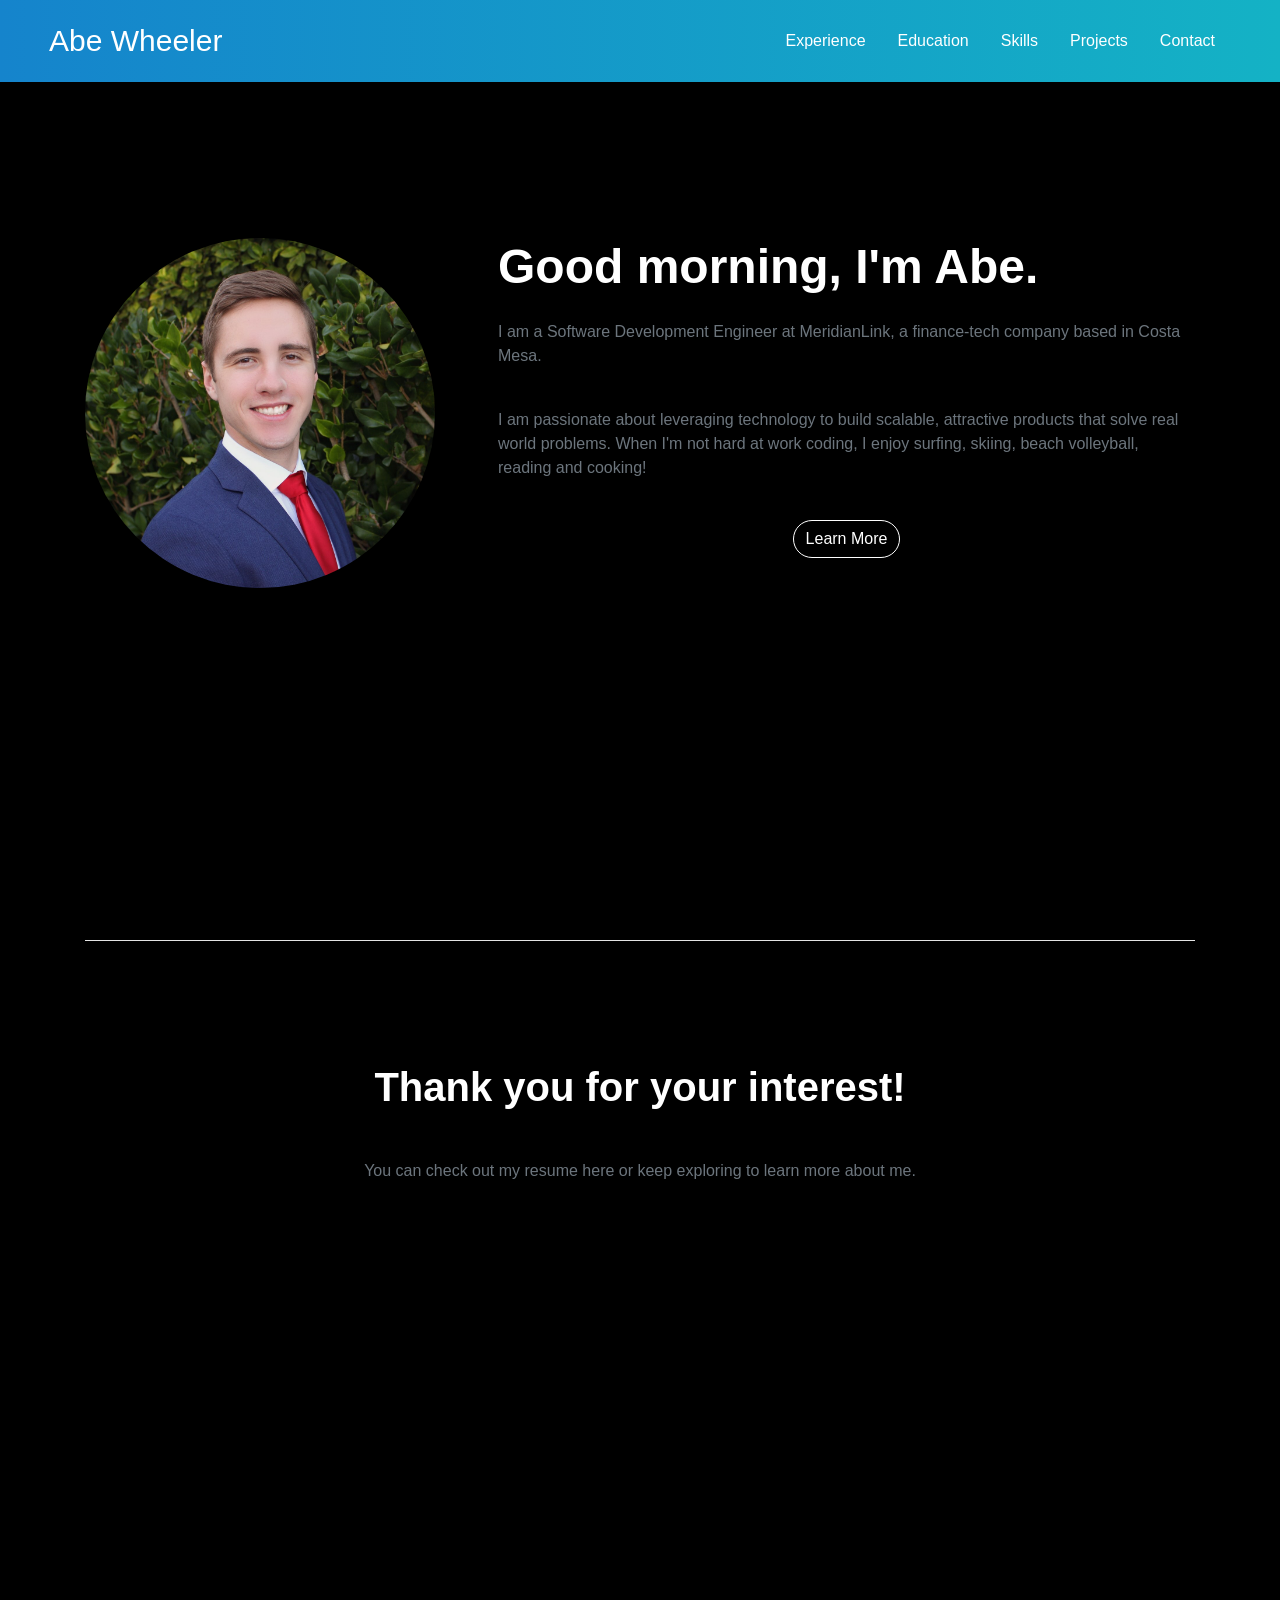
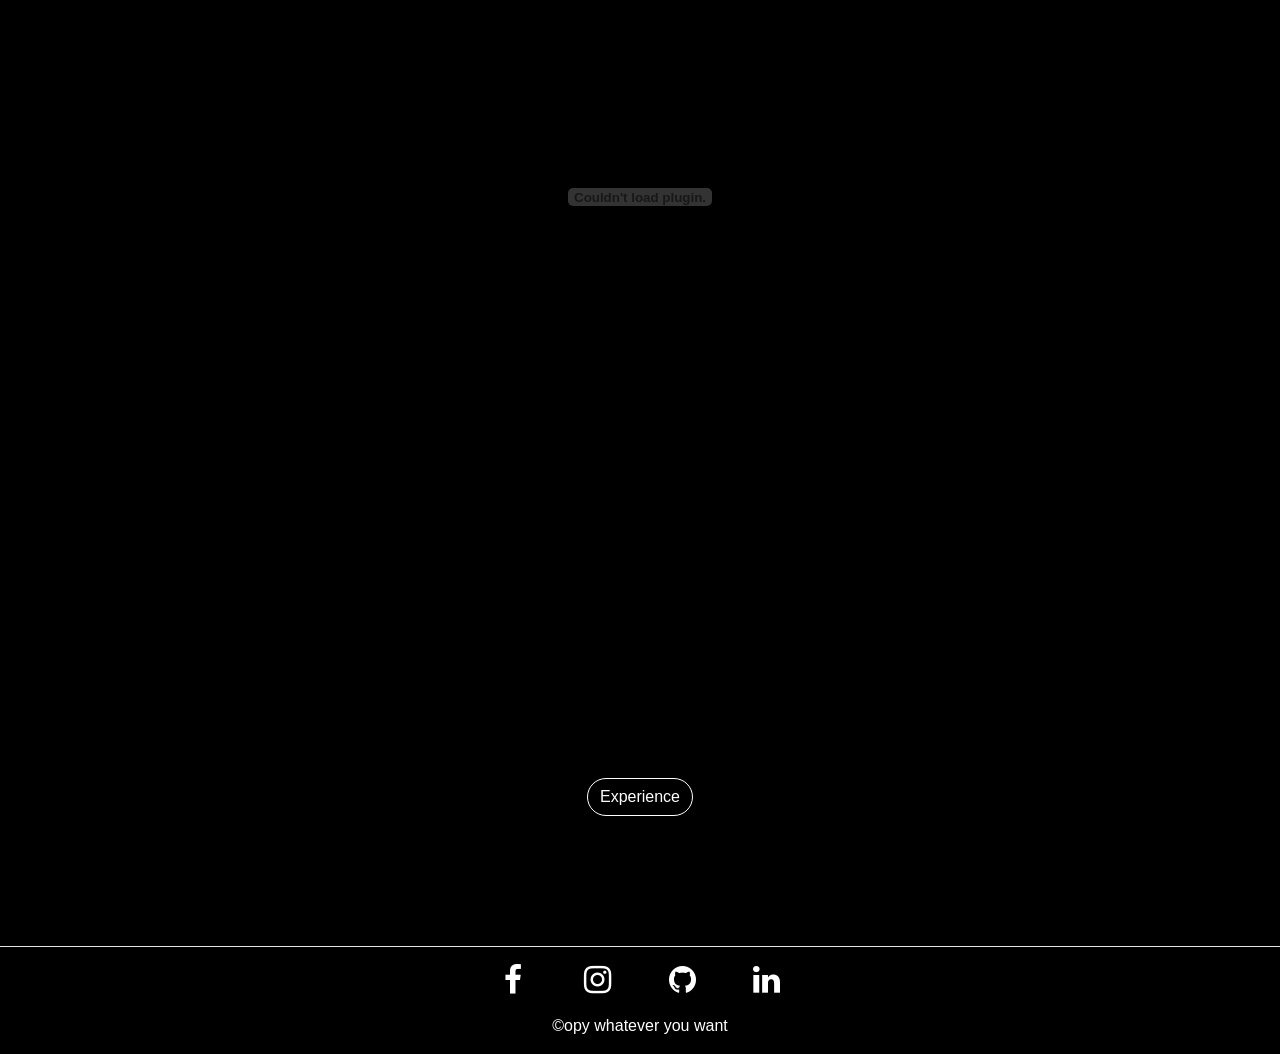
==== index.html @ 6ce32e4b "SEO, meta & social network tags, w3 validation" ====
<!DOCTYPE html>
<html lang="en">

<head>
	<meta http-equiv="Content-Type" content="text/html; charset=utf-8" />
	<title>Abe Wheeler</title>
	<meta name="description" content="My name is Abe Wheeler. I am a software engineer passionate about building powerful, scalable, and efficient solutions to difficult problems."/>
	<meta name=viewport content="width=device-width, initial-scale=1">
	<meta property="og:title" content="Abe Wheeler"/>
    <meta property="og:description" content="I am a software engineer passionate about building powerful, scalable, and efficient solutions to difficult problems."/>
    <meta property="og:type" content="website"/>
    <meta property="og:url" content="https://abewheeler.com/"/>
    <meta property="og:site_name" content="Abe Wheeler"/>
    <meta property="og:image" content="https://abewheeler.com/images/noggin.jpg"/>
    <meta property="og:image:width" content="1200"/>
    <meta property="og:image:height" content="1200"/>
    <meta property="og:image:type" content="image/jpg"/>
    <meta property="og:locale" content="en_US">
    <meta name="twitter:card" content="summary">
    <meta name="twitter:url" content="https://abewheeler.com/">
    <meta name="twitter:title" content="Abe Wheeler">
    <meta name="twitter:description" content="I am a software engineer passionate about building powerful, scalable, and efficient solutions to difficult problems.">
    <meta name="twitter:image:src" content="https://abewheeler.com/images/noggin.jpg">
	<link href="https://maxcdn.bootstrapcdn.com/bootstrap/4.0.0/css/bootstrap.min.css" rel="stylesheet">
	<link href="https://maxcdn.bootstrapcdn.com/font-awesome/4.7.0/css/font-awesome.min.css" rel="stylesheet">
	<link href="/styles/main.css" rel="stylesheet">
</head>

<body>
	<div class="menu-header"></div>
	<div class="top container">
		<div class="row">
			<div class="col-md-4 col-sm-12"><img class="img-fluid rounded-circle mb-5" src="/images/noggin.jpg" alt="Abe"/></div>
			<div class="col-md-8 pl-md-5 col-sm-12">
				<h1 id="greeting">Hi, I'm Abe.</h1>
				<p class="text-muted pt-4"> 
					I am a Software Development Engineer at MeridianLink, a finance-tech company based in Costa Mesa.
				</p>
				<p class="text-muted pt-4">
					I am passionate about leveraging technology to build scalable, attractive products that solve real world problems.
					When I'm not hard at work coding, I enjoy surfing, skiing, beach volleyball, reading
					and cooking!
				</p>
				<div class="text-center">
					<a class="text-center btn btn-outline-neutral btn-round mt-4" href="#resume">Learn More</a>
				</div>
			</div>
		</div>
	</div>

	<div id="resume" class="container">
		<hr/>
	</div>

	<div class="container section text-center">
		<h3 class="mt-3">Thank you for your interest!</h3>
		<p class="py-5 text-muted">You can check out my resume here or keep exploring to learn more about me.</p>
		<embed class="d-none d-lg-inline" src="/Abe_Wheeler_Resume.pdf" width="800" height="1100" type="application/pdf"/>
		<a class="d-lg-none btn btn-outline-neutral btn-round my-4" href="Abe_Wheeler_Resume.pdf">Resume</a>
		<br/>
		<a class="btn btn-outline-neutral btn-round my-4" href="/experience/">Experience</a>
	</div>

	<div class="footer"></div>

	<script src="https://ajax.googleapis.com/ajax/libs/jquery/3.3.1/jquery.min.js"></script>
	<script src="https://maxcdn.bootstrapcdn.com/bootstrap/4.0.0/js/bootstrap.bundle.min.js"></script>
	<script src="/js/main.js" async></script>
	<script src="/js/home.js" async></script>
</body>
---- styles/main.css ----
body {
  font-family: "Roboto", sans-serif;
  font-size: 1rem;
  font-weight: 500;
  background-color: #000;
  color: #fff;
  display: none;
}

h1, h2, h3, h4, h5 {
  font-family: "Roboto", sans-serif;
  font-weight: 700;
  font-size: 2.5rem;
  margin: 0px;
}

h1 {
  font-size: 3rem;
}

h4 {
  font-size: 2rem;
}

h5 {
  font-size: 1.5rem;
}

hr {
  background-color: #fff;
}

button:focus {
  outline: none;
}

footer .btn {
  color: #fff;
  width: 80px;
  padding: 0px 15px 15px 15px;
}

form input, form textarea {
  border-radius: 10px;
}

.navbar-large {
  font-size: 30px;
}

.menu-header {
  padding-top: 85px;
}

.navbar .row {
  margin-top: 5px;
  margin-bottom: 5px;
}

.top {
  padding-top: 17vh;
  padding-bottom:32vh;
}

.section {
  padding-top: 10vh;
  padding-bottom: 10vh;
}

.color-change {
  display: none;
}

.timeline {
  list-style: none;
  padding: 20px 0 20px;
  position: relative;
  z-index: 5;
}

.timeline:before {
  top: 0;
  bottom: 0;
  position: absolute;
  content: " ";
  width: 3px;
  background-color: #fff;
  z-index: 5;
}

.date {
  font-size: 1.5rem;
  position: relative;
  z-index: 10;
  background-color: #000;
  margin-bottom: 20px;
}

.timeline > li {
  margin-bottom: 40px;
}

.timeline > li:before,
.timeline > li:after {
  content: " ";
  display: table;
}

.timeline > li:after {
  clear: both;
}

.timeline-panel {
  width: 46%;
  float: left;
  border: 1px solid #fff;
  border-radius: 2px;
  padding: 20px;
  position: relative;
  -webkit-box-shadow: 0 1px 6px rgba(0, 0, 0, 0.175);
  box-shadow: 0 1px 6px rgba(0, 0, 0, 0.175);
  text-align: left;
}

.timeline > li > .timeline-panel:after {
  position: absolute;
  top: 27px;
  right: -14px;
  border-top: 14px solid transparent;
  border-left: 14px solid #fff;
  border-right: 0 solid #fff;
  border-bottom: 14px solid transparent;
  content: " ";
}

.timeline > li.timeline-inverted > .timeline-panel {
  float: right;
}


.timeline > li.timeline-inverted > .timeline-panel:after {
  border-left-width: 0;
  border-right-width: 14px;
  left: -14px;
  right: auto;
}

.timeline > li .timeline-image {
  background-color: #fff;
  border: 5px solid #fff;
  border-radius: 100%;
  color: white;
  height: 80px;
  left: 0;
  position: absolute;
  left: 50%;
  margin-left: -40px;
  width: 80px;
  z-index: 100;
}

.card {
  background-color: #000;
}

.project {
  display: flex;
  justify-content: center;
  align-items: center;
}

#usc {
  background-color: #980f07;
}

#usc h4 {
  color: #ffcc00;
}

#uw {
  background-color: #4b2e83;
}

#uw h4 {
  color: #e8e3d3;
}

@media (max-width: 1199px) {
  .top {
    padding-bottom: 15vh;
  }
}

@media (max-width: 767px) {
  .top {
    padding-top: 10vh;
    padding-bottom:15vh;
  }

  ul.timeline:before {
    left: 40px;
  }

  ul.timeline > li > .timeline-panel {
    width: calc(100% - 90px);
    width: -moz-calc(100% - 90px);
    width: -webkit-calc(100% - 90px);
    float: right;
  }

  ul.timeline > li > .timeline-panel:before {
    border-left-width: 0;
    border-right-width: 15px;
    left: -15px;
    right: auto;
  }

  ul.timeline > li > .timeline-panel:after {
    border-left-width: 0;
    border-right-width: 14px;
    left: -14px;
    right: auto;
  }

  .timeline > li .timeline-image {
    margin-left: 0px;
    left: 0%;
  }

  .date {
    text-align: left !important;
  }

  .navbar .row {
    margin-top: 0px;
    margin-bottom: 0px;
  }

  .navbar ul {
    margin-right: 0px !important;
  }

  .navbar li {
    margin-left: 30px;
  }

  .navbar-brand {
    padding-left: 10px !important;
  }
}

@media (max-width: 480px) {
  .navbar-toggler-icon {
    margin-left: 0px !important;
    margin-right: 0px !important;
  }

  .top {
    padding-top: 5vh;
  }

  h4 {
    font-size: 1.2rem;
  }

  h5 {
    font-size: 1.0rem;
  }
}

@media (min-width: 1200px) {
  .card img {
    padding-left: 50px;
    padding-right: 50px;
  }
}

/* -------------------- Below from Creative Tim's Paper Kit -------------------- */
.btn-outline-neutral {
  border-color: #FFFFFF;
  color: #FFFFFF;
  opacity: 1;
  filter: alpha(opacity=100);
}
.btn-outline-neutral:hover, .btn-outline-neutral:focus, .btn-outline-neutral:active, .btn-outline-neutral.active, .open > .btn-outline-neutral.dropdown-toggle {
  background-color: #FFFFFF;
  color: rgba(255, 255, 255, 0.8);
  border-color: #FFFFFF;
}
.btn-outline-neutral:hover .caret, .btn-outline-neutral:focus .caret, .btn-outline-neutral:active .caret, .btn-outline-neutral.active .caret, .open > .btn-outline-neutral.dropdown-toggle .caret {
  border-top-color: rgba(255, 255, 255, 0.8);
}
.btn-outline-neutral .caret {
  border-top-color: #FFFFFF;
}
.btn-outline-neutral.disabled, .btn-outline-neutral.disabled:hover, .btn-outline-neutral.disabled:focus, .btn-outline-neutral.disabled.focus, .btn-outline-neutral.disabled:active, .btn-outline-neutral.disabled.active, .btn-outline-neutral:disabled, .btn-outline-neutral:disabled:hover, .btn-outline-neutral:disabled:focus, .btn-outline-neutral:disabled.focus, .btn-outline-neutral:disabled:active, .btn-outline-neutral:disabled.active, .btn-outline-neutral[disabled], .btn-outline-neutral[disabled]:hover, .btn-outline-neutral[disabled]:focus, .btn-outline-neutral[disabled].focus, .btn-outline-neutral[disabled]:active, .btn-outline-neutral[disabled].active, fieldset[disabled] .btn-outline-neutral, fieldset[disabled] .btn-outline-neutral:hover, fieldset[disabled] .btn-outline-neutral:focus, fieldset[disabled] .btn-outline-neutral.focus, fieldset[disabled] .btn-outline-neutral:active, fieldset[disabled] .btn-outline-neutral.active {
  background-color: transparent;
  border-color: #FFFFFF;
}
.btn-outline-neutral:hover, .btn-outline-neutral:focus {
  color: #403D39 !important;
  background-color: #FFFFFF;
}
.btn-round {
  border-radius: 30px;
}

/* ---------- Below From https://atomiks.github.io/30-seconds-of-css/ ----------*/
.hover-underline-animation {
  display: inline-block;
  position: relative;
  color: #fff;
}
.hover-underline-animation::after {
  content: '';
  position: absolute;
  width: 100%;
  transform: scaleX(0);
  height: 2px;
  bottom: 0;
  left: 0;
  background-color: #fff;
  transform-origin: bottom right;
  transition: transform 0.25s ease-out;
}
.hover-underline-animation:hover::after {
  transform: scaleX(1);
  transform-origin: bottom left;
}
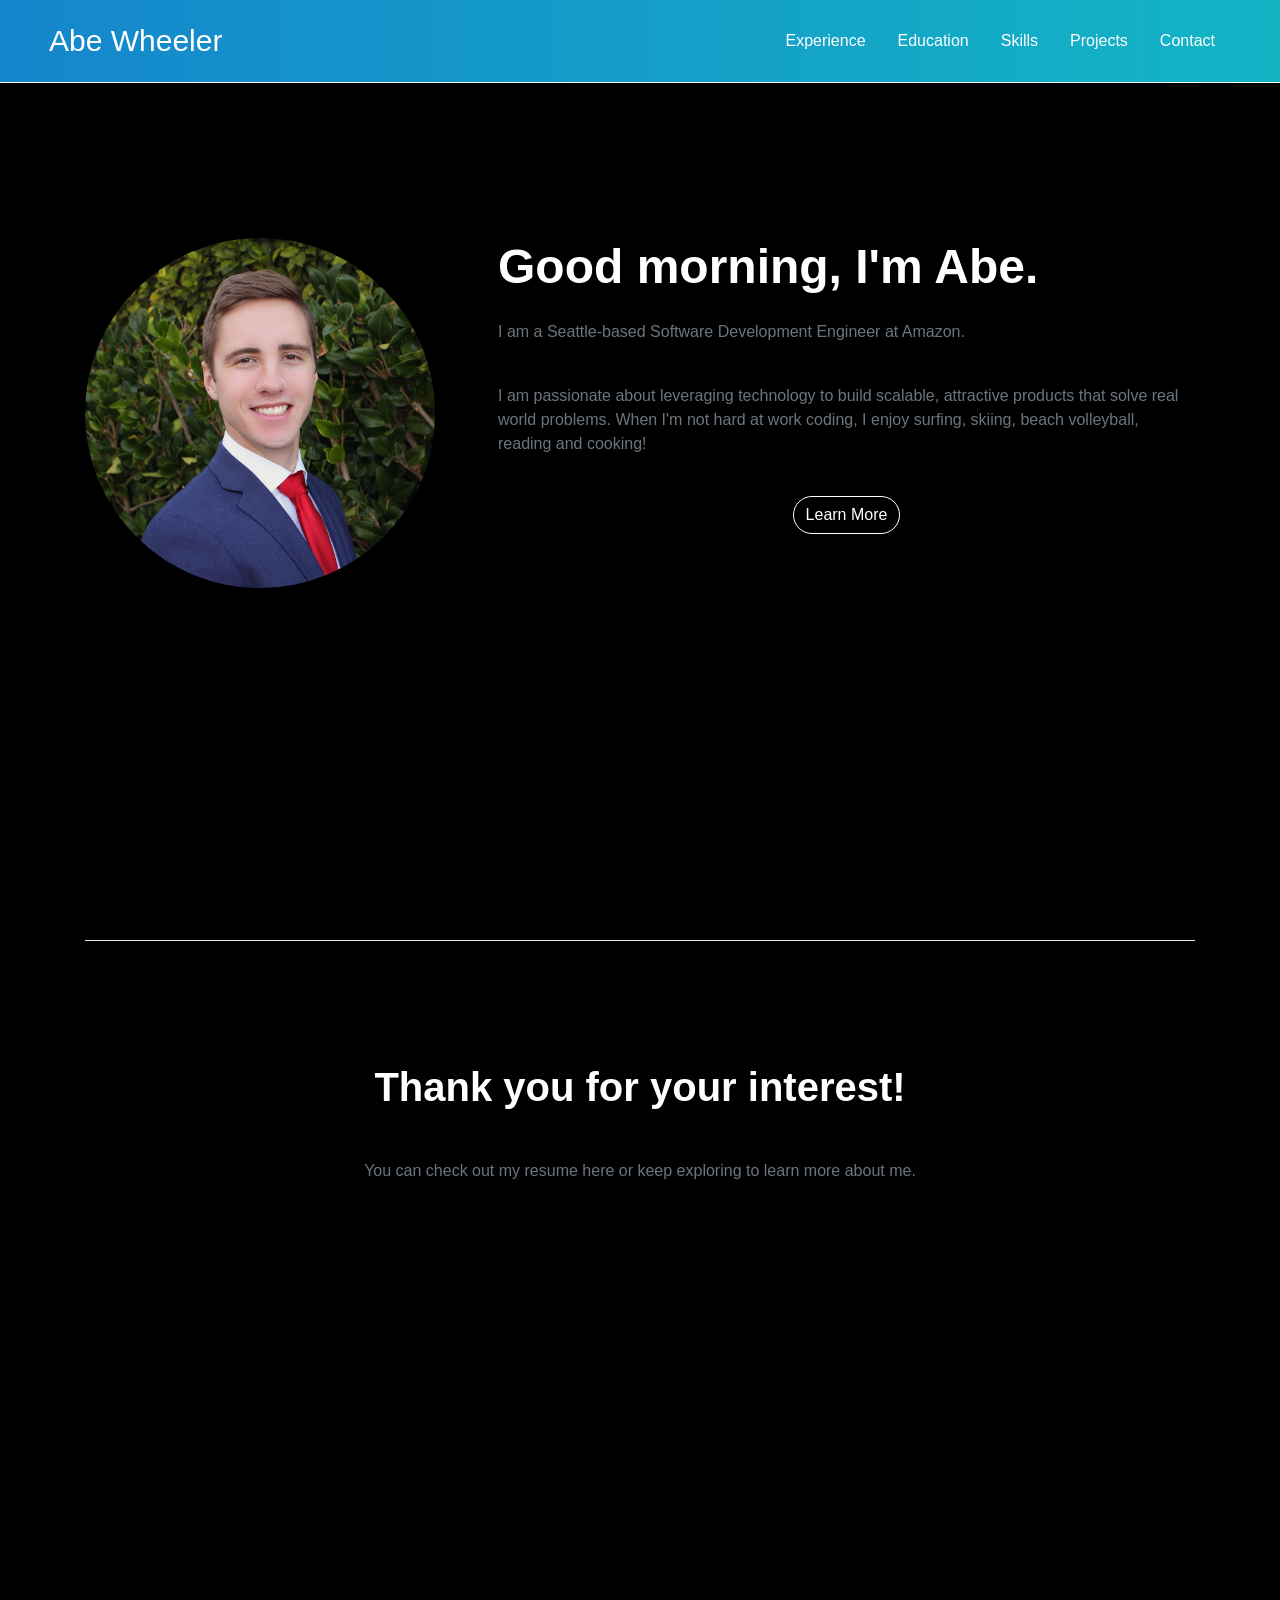
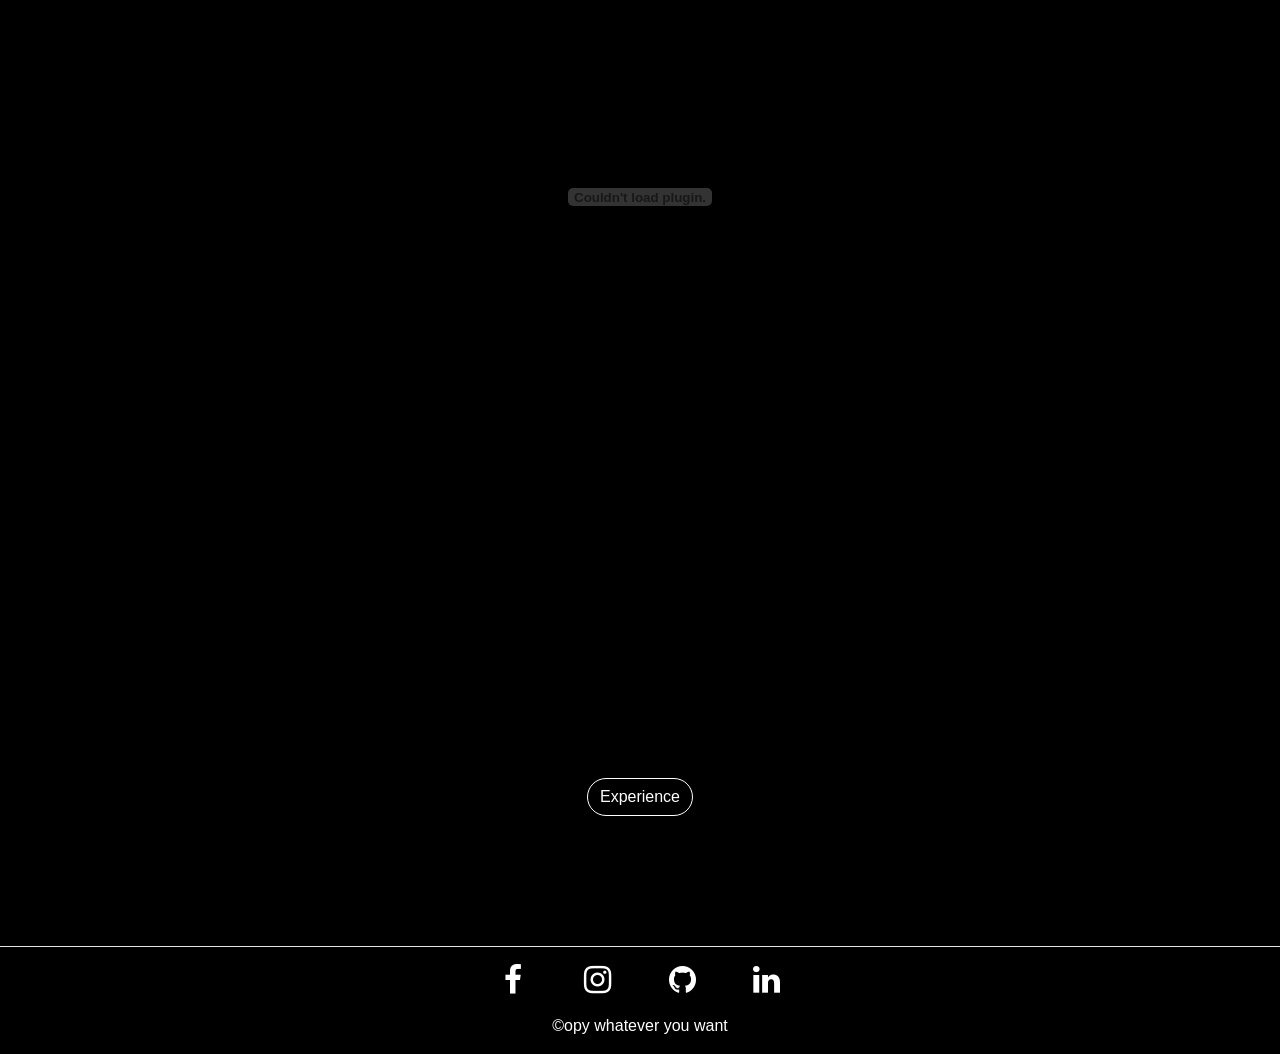
==== commit d3cb40ba: "basic AMZN update" ====
--- a/index.html
+++ b/index.html
@@ -34,7 +34,7 @@
 			<div class="col-md-8 pl-md-5 col-sm-12">
 				<h1 id="greeting">Hi, I'm Abe.</h1>
 				<p class="text-muted pt-4"> 
-					I am a Software Development Engineer at MeridianLink, a finance-tech company based in Costa Mesa.
+					I am a Seattle-based Software Development Engineer at Amazon.
 				</p>
 				<p class="text-muted pt-4">
 					I am passionate about leveraging technology to build scalable, attractive products that solve real world problems.
--- a/styles/main.css
+++ b/styles/main.css
@@ -42,6 +42,10 @@
 
 form input, form textarea {
   border-radius: 10px;
+}
+
+.navbar {
+  border-bottom: 1px solid #fff;
 }
 
 .navbar-large {
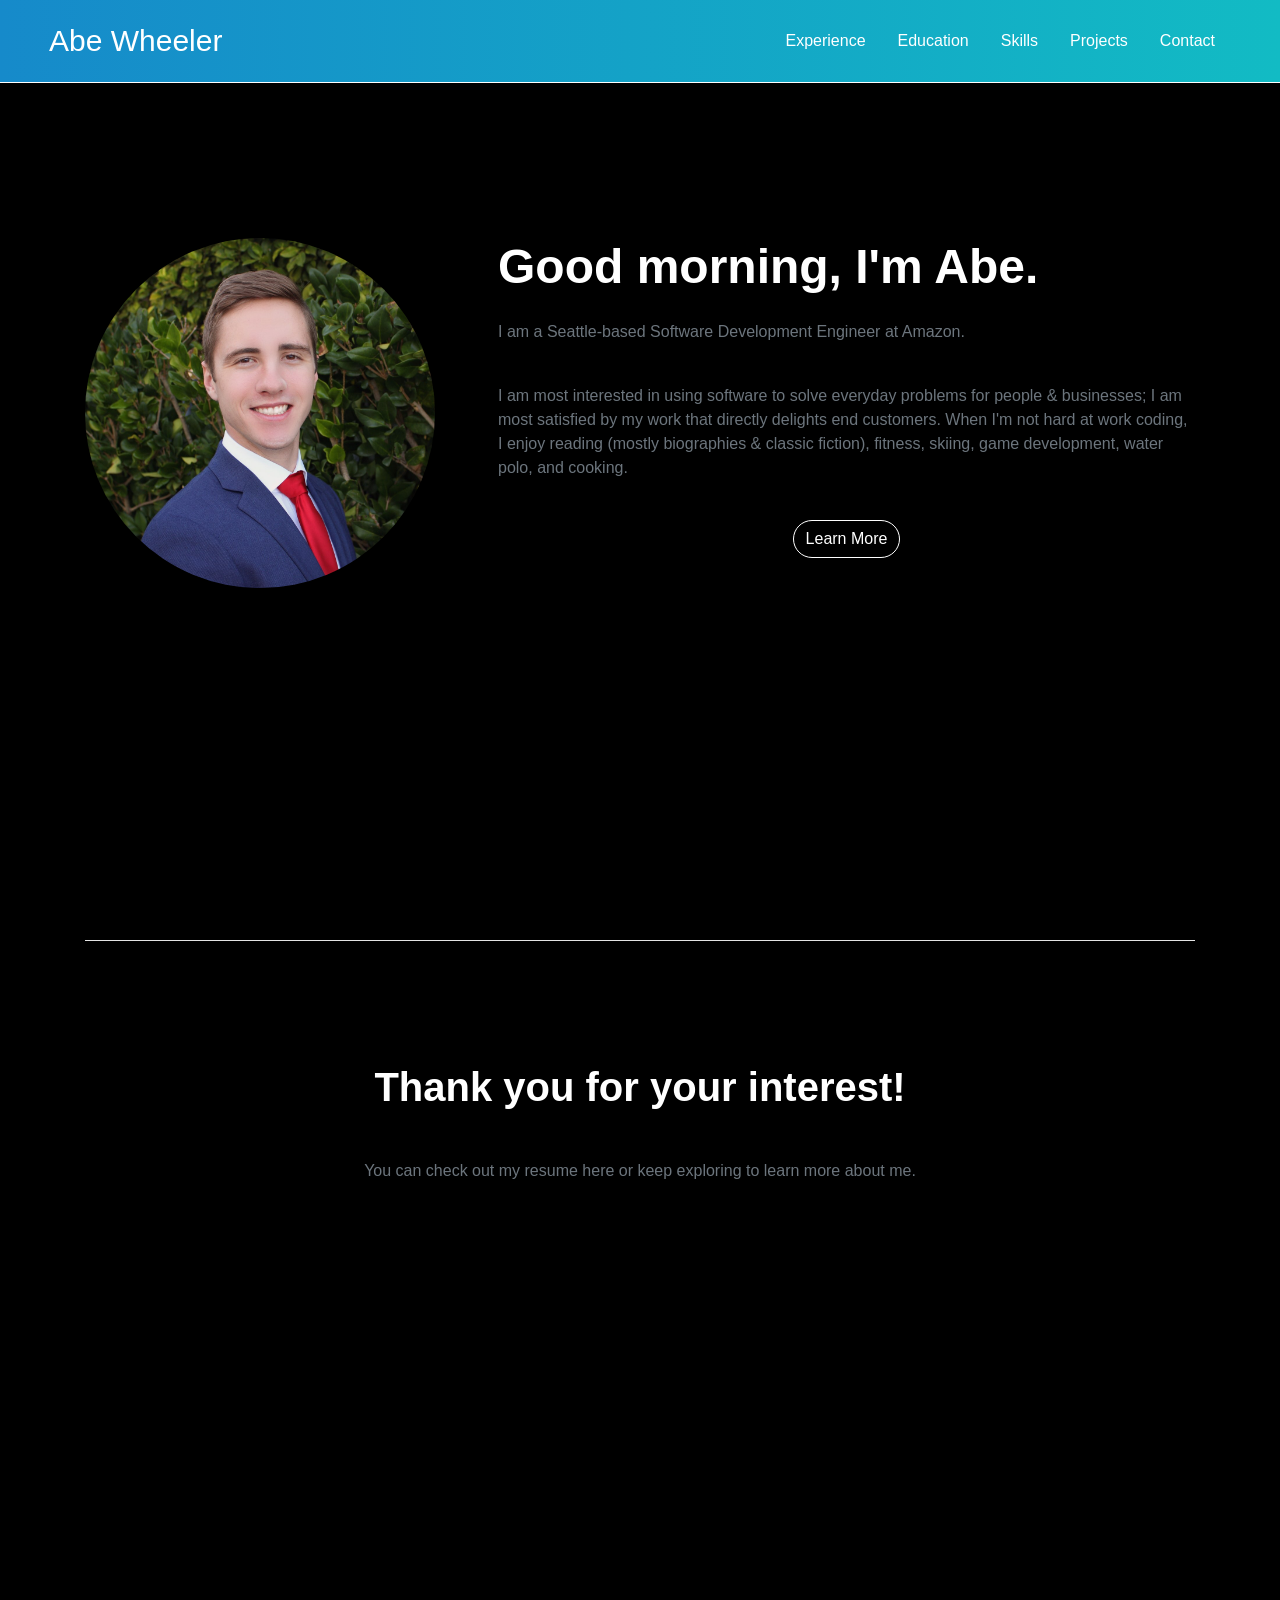
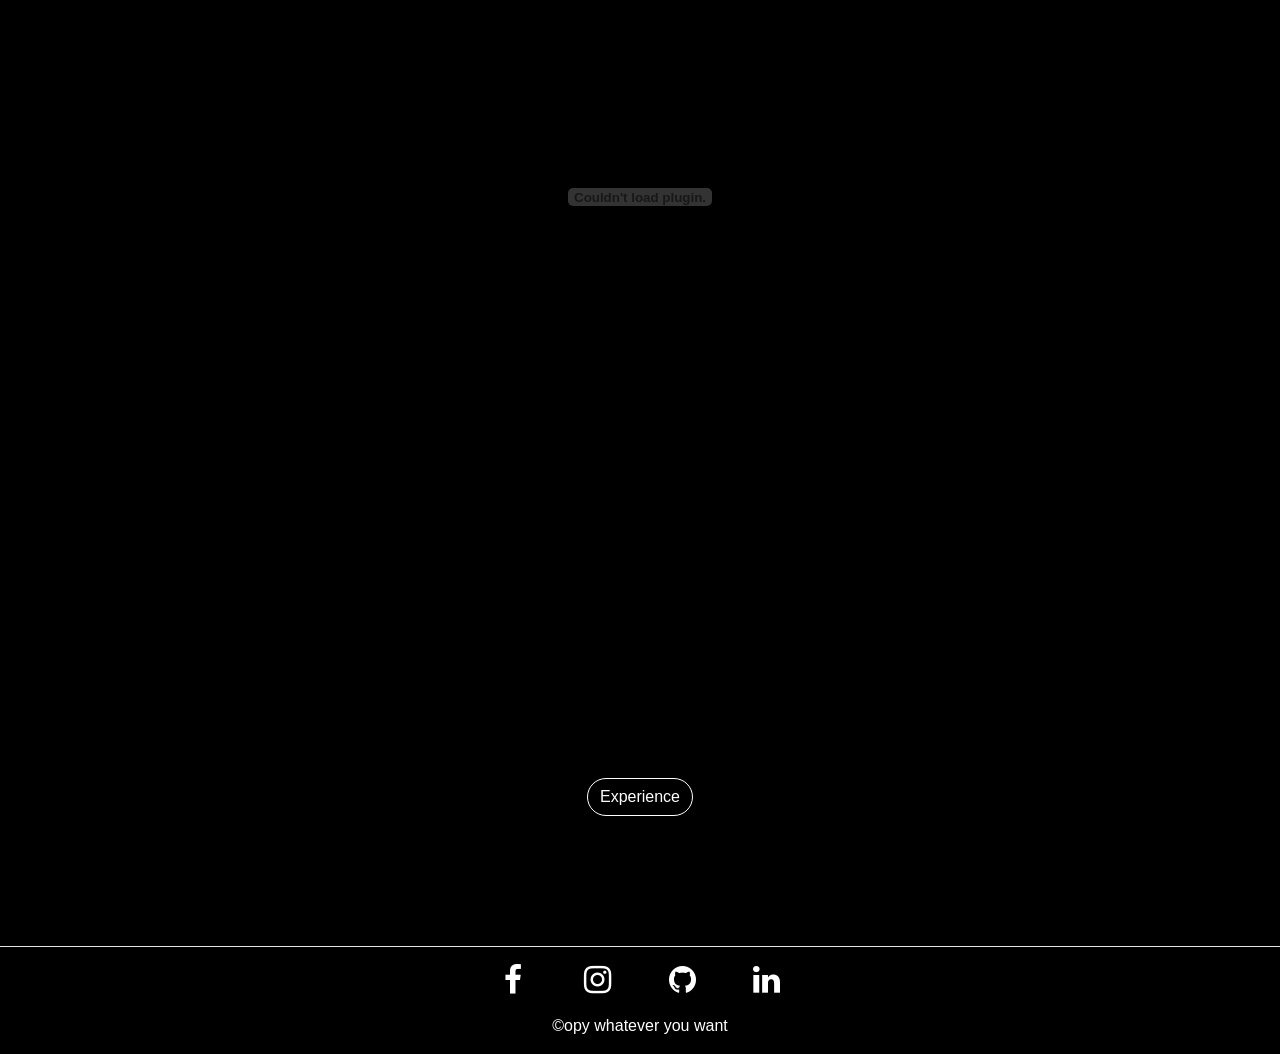
==== commit 051006ba: "Amazon experience" ====
--- a/index.html
+++ b/index.html
@@ -1,70 +1,69 @@
-<!DOCTYPE html>
-<html lang="en">
-
-<head>
-	<meta http-equiv="Content-Type" content="text/html; charset=utf-8" />
-	<title>Abe Wheeler</title>
-	<meta name="description" content="My name is Abe Wheeler. I am a software engineer passionate about building powerful, scalable, and efficient solutions to difficult problems."/>
-	<meta name=viewport content="width=device-width, initial-scale=1">
-	<meta property="og:title" content="Abe Wheeler"/>
-    <meta property="og:description" content="I am a software engineer passionate about building powerful, scalable, and efficient solutions to difficult problems."/>
-    <meta property="og:type" content="website"/>
-    <meta property="og:url" content="https://abewheeler.com/"/>
-    <meta property="og:site_name" content="Abe Wheeler"/>
-    <meta property="og:image" content="https://abewheeler.com/images/noggin.jpg"/>
-    <meta property="og:image:width" content="1200"/>
-    <meta property="og:image:height" content="1200"/>
-    <meta property="og:image:type" content="image/jpg"/>
-    <meta property="og:locale" content="en_US">
-    <meta name="twitter:card" content="summary">
-    <meta name="twitter:url" content="https://abewheeler.com/">
-    <meta name="twitter:title" content="Abe Wheeler">
-    <meta name="twitter:description" content="I am a software engineer passionate about building powerful, scalable, and efficient solutions to difficult problems.">
-    <meta name="twitter:image:src" content="https://abewheeler.com/images/noggin.jpg">
-	<link href="https://maxcdn.bootstrapcdn.com/bootstrap/4.0.0/css/bootstrap.min.css" rel="stylesheet">
-	<link href="https://maxcdn.bootstrapcdn.com/font-awesome/4.7.0/css/font-awesome.min.css" rel="stylesheet">
-	<link href="/styles/main.css" rel="stylesheet">
-</head>
-
-<body>
-	<div class="menu-header"></div>
-	<div class="top container">
-		<div class="row">
-			<div class="col-md-4 col-sm-12"><img class="img-fluid rounded-circle mb-5" src="/images/noggin.jpg" alt="Abe"/></div>
-			<div class="col-md-8 pl-md-5 col-sm-12">
-				<h1 id="greeting">Hi, I'm Abe.</h1>
-				<p class="text-muted pt-4"> 
-					I am a Seattle-based Software Development Engineer at Amazon.
-				</p>
-				<p class="text-muted pt-4">
-					I am passionate about leveraging technology to build scalable, attractive products that solve real world problems.
-					When I'm not hard at work coding, I enjoy surfing, skiing, beach volleyball, reading
-					and cooking!
-				</p>
-				<div class="text-center">
-					<a class="text-center btn btn-outline-neutral btn-round mt-4" href="#resume">Learn More</a>
-				</div>
-			</div>
-		</div>
-	</div>
-
-	<div id="resume" class="container">
-		<hr/>
-	</div>
-
-	<div class="container section text-center">
-		<h3 class="mt-3">Thank you for your interest!</h3>
-		<p class="py-5 text-muted">You can check out my resume here or keep exploring to learn more about me.</p>
-		<embed class="d-none d-lg-inline" src="/Abe_Wheeler_Resume.pdf" width="800" height="1100" type="application/pdf"/>
-		<a class="d-lg-none btn btn-outline-neutral btn-round my-4" href="Abe_Wheeler_Resume.pdf">Resume</a>
-		<br/>
-		<a class="btn btn-outline-neutral btn-round my-4" href="/experience/">Experience</a>
-	</div>
-
-	<div class="footer"></div>
-
-	<script src="https://ajax.googleapis.com/ajax/libs/jquery/3.3.1/jquery.min.js"></script>
-	<script src="https://maxcdn.bootstrapcdn.com/bootstrap/4.0.0/js/bootstrap.bundle.min.js"></script>
-	<script src="/js/main.js" async></script>
-	<script src="/js/home.js" async></script>
+<!DOCTYPE html>
+<html lang="en">
+
+<head>
+	<meta http-equiv="Content-Type" content="text/html; charset=utf-8" />
+	<title>Abe Wheeler</title>
+	<meta name="description" content="My name is Abe Wheeler. I am a software engineer passionate about building powerful, scalable, and efficient solutions to difficult problems."/>
+	<meta name=viewport content="width=device-width, initial-scale=1">
+	<meta property="og:title" content="Abe Wheeler"/>
+    <meta property="og:description" content="I am a software engineer passionate about building powerful, scalable, and efficient solutions to difficult problems."/>
+    <meta property="og:type" content="website"/>
+    <meta property="og:url" content="https://abewheeler.com/"/>
+    <meta property="og:site_name" content="Abe Wheeler"/>
+    <meta property="og:image" content="https://abewheeler.com/images/noggin.jpg"/>
+    <meta property="og:image:width" content="1200"/>
+    <meta property="og:image:height" content="1200"/>
+    <meta property="og:image:type" content="image/jpg"/>
+    <meta property="og:locale" content="en_US">
+    <meta name="twitter:card" content="summary">
+    <meta name="twitter:url" content="https://abewheeler.com/">
+    <meta name="twitter:title" content="Abe Wheeler">
+    <meta name="twitter:description" content="I am a software engineer passionate about building powerful, scalable, and efficient solutions to difficult problems.">
+    <meta name="twitter:image:src" content="https://abewheeler.com/images/noggin.jpg">
+	<link href="https://maxcdn.bootstrapcdn.com/bootstrap/4.0.0/css/bootstrap.min.css" rel="stylesheet">
+	<link href="https://maxcdn.bootstrapcdn.com/font-awesome/4.7.0/css/font-awesome.min.css" rel="stylesheet">
+	<link href="/styles/main.css" rel="stylesheet">
+</head>
+
+<body>
+	<div class="menu-header"></div>
+	<div class="top container">
+		<div class="row">
+			<div class="col-md-4 col-sm-12"><img class="img-fluid rounded-circle mb-5" src="/images/noggin.jpg" alt="Abe"/></div>
+			<div class="col-md-8 pl-md-5 col-sm-12">
+				<h1 id="greeting">Hi, I'm Abe.</h1>
+				<p class="text-muted pt-4"> 
+					I am a Seattle-based Software Development Engineer at Amazon.
+				</p>
+				<p class="text-muted pt-4">
+					I am most interested in using software to solve everyday problems for people & businesses; I am most satisfied by my work that directly delights end customers.
+					When I'm not hard at work coding, I enjoy reading (mostly biographies & classic fiction), fitness, skiing, game development, water polo, and cooking.
+				</p>
+				<div class="text-center">
+					<a class="text-center btn btn-outline-neutral btn-round mt-4" href="#resume">Learn More</a>
+				</div>
+			</div>
+		</div>
+	</div>
+
+	<div id="resume" class="container">
+		<hr/>
+	</div>
+
+	<div class="container section text-center">
+		<h3 class="mt-3">Thank you for your interest!</h3>
+		<p class="py-5 text-muted">You can check out my resume here or keep exploring to learn more about me.</p>
+		<embed class="d-none d-lg-inline" src="/Abe_Wheeler_Resume.pdf" width="800" height="1100" type="application/pdf"/>
+		<a class="d-lg-none btn btn-outline-neutral btn-round my-4" href="Abe_Wheeler_Resume.pdf">Resume</a>
+		<br/>
+		<a class="btn btn-outline-neutral btn-round my-4" href="/experience/">Experience</a>
+	</div>
+
+	<div class="footer"></div>
+
+	<script src="https://ajax.googleapis.com/ajax/libs/jquery/3.3.1/jquery.min.js"></script>
+	<script src="https://maxcdn.bootstrapcdn.com/bootstrap/4.0.0/js/bootstrap.bundle.min.js"></script>
+	<script src="/js/main.js" async></script>
+	<script src="/js/home.js" async></script>
 </body>
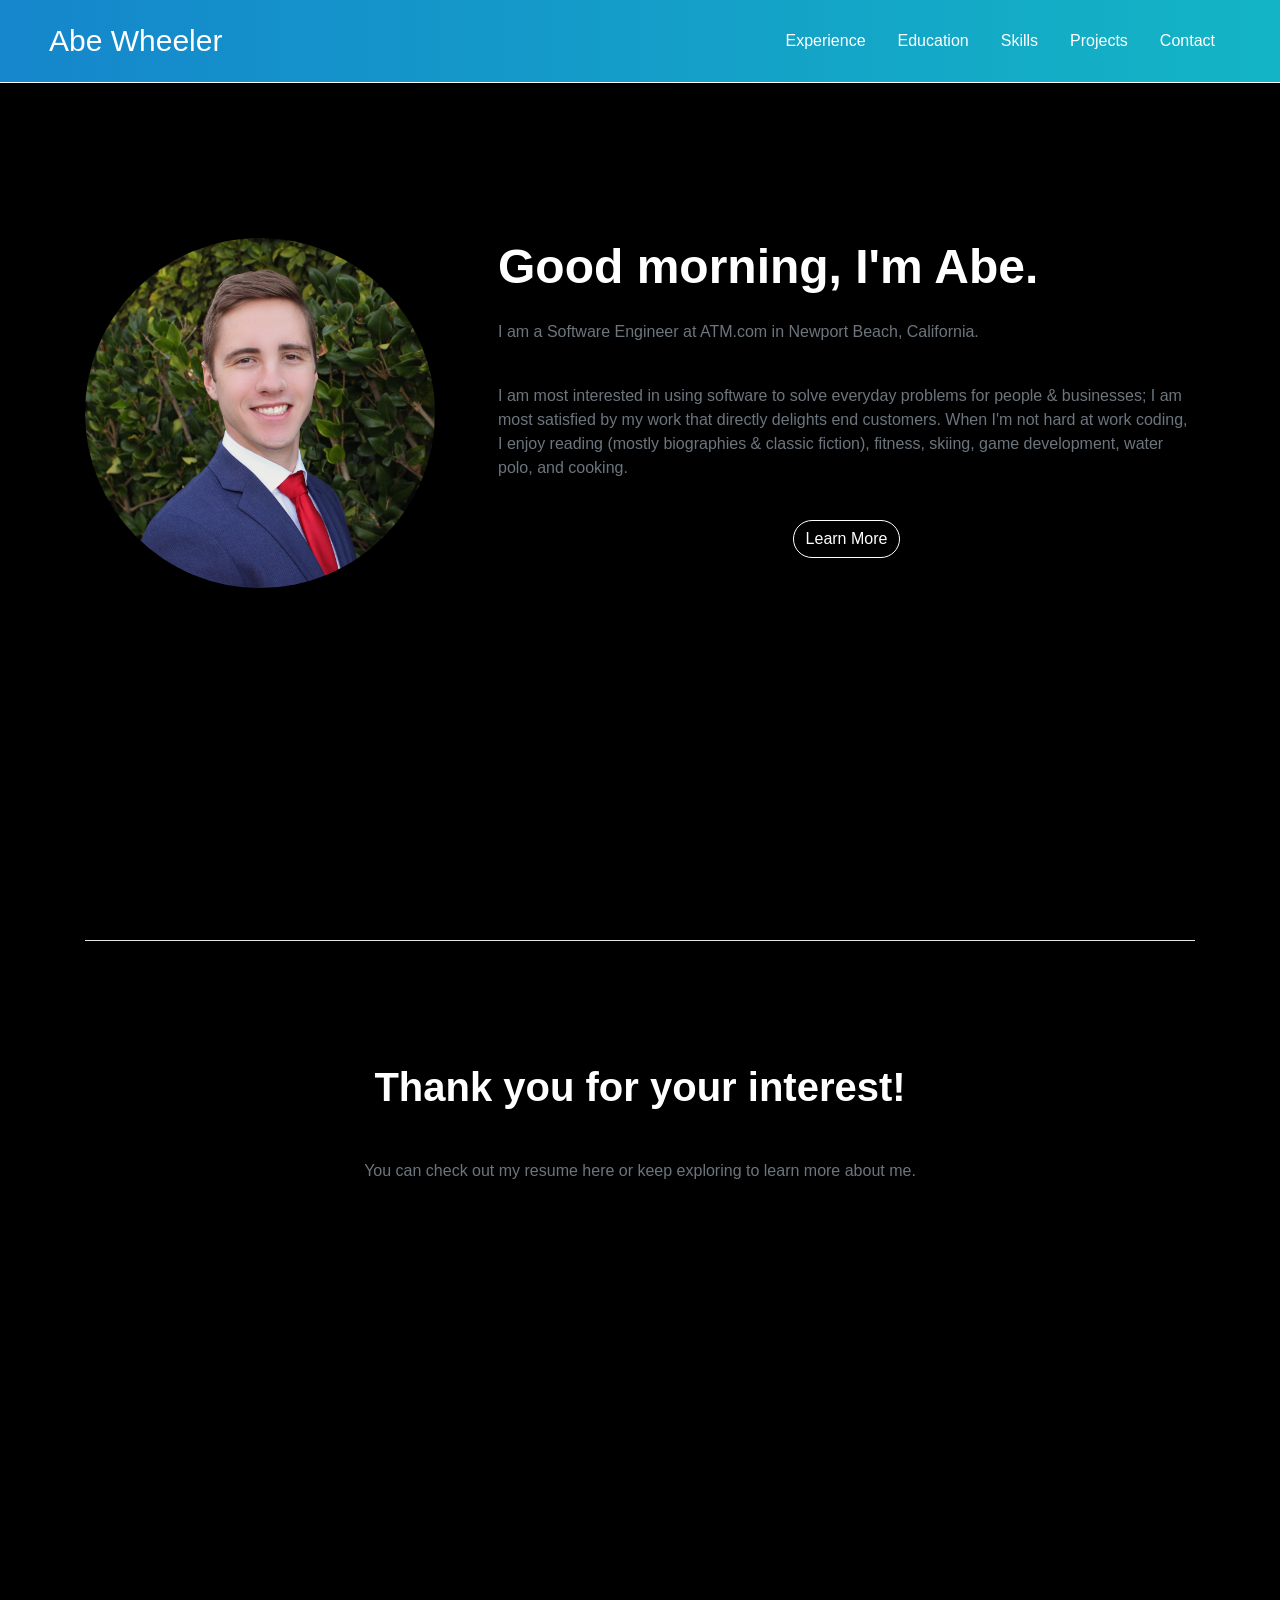
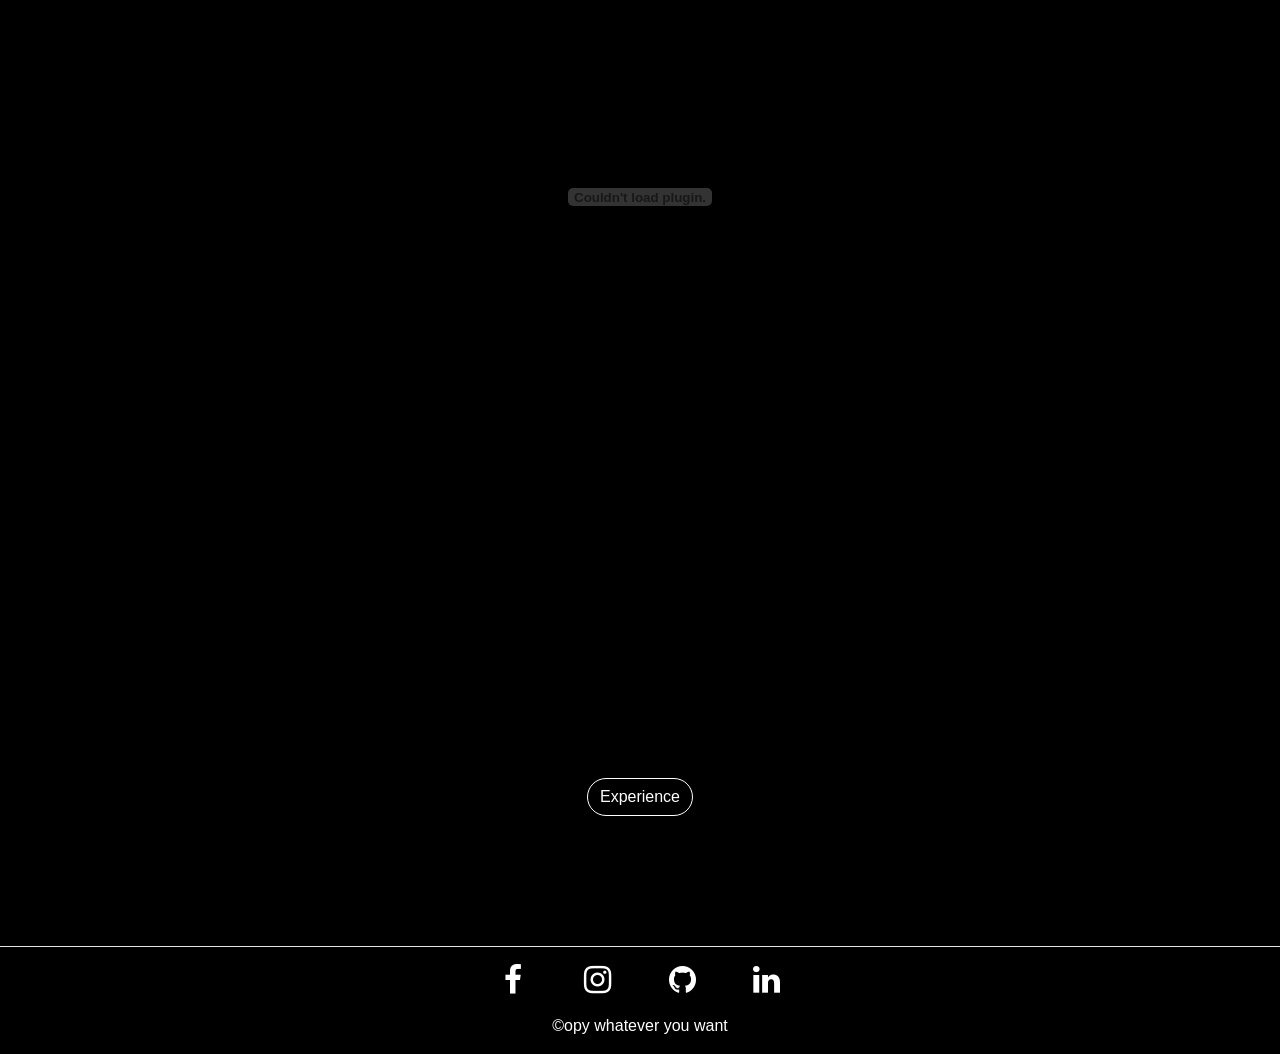
==== commit 55acf146: "ATM.com" ====
--- a/index.html
+++ b/index.html
@@ -34,7 +34,7 @@
 			<div class="col-md-8 pl-md-5 col-sm-12">
 				<h1 id="greeting">Hi, I'm Abe.</h1>
 				<p class="text-muted pt-4"> 
-					I am a Seattle-based Software Development Engineer at Amazon.
+					I am a Software Engineer at ATM.com in Newport Beach, California.
 				</p>
 				<p class="text-muted pt-4">
 					I am most interested in using software to solve everyday problems for people & businesses; I am most satisfied by my work that directly delights end customers.
@@ -54,8 +54,8 @@
 	<div class="container section text-center">
 		<h3 class="mt-3">Thank you for your interest!</h3>
 		<p class="py-5 text-muted">You can check out my resume here or keep exploring to learn more about me.</p>
-		<embed class="d-none d-lg-inline" src="/Abe_Wheeler_Resume.pdf" width="800" height="1100" type="application/pdf"/>
-		<a class="d-lg-none btn btn-outline-neutral btn-round my-4" href="Abe_Wheeler_Resume.pdf">Resume</a>
+		<embed class="d-none d-lg-inline" src="/Abe_Wheeler_Resume_Site.pdf" width="800" height="1100" type="application/pdf"/>
+		<a class="d-lg-none btn btn-outline-neutral btn-round my-4" href="Abe_Wheeler_Resume_Site.pdf">Resume</a>
 		<br/>
 		<a class="btn btn-outline-neutral btn-round my-4" href="/experience/">Experience</a>
 	</div>
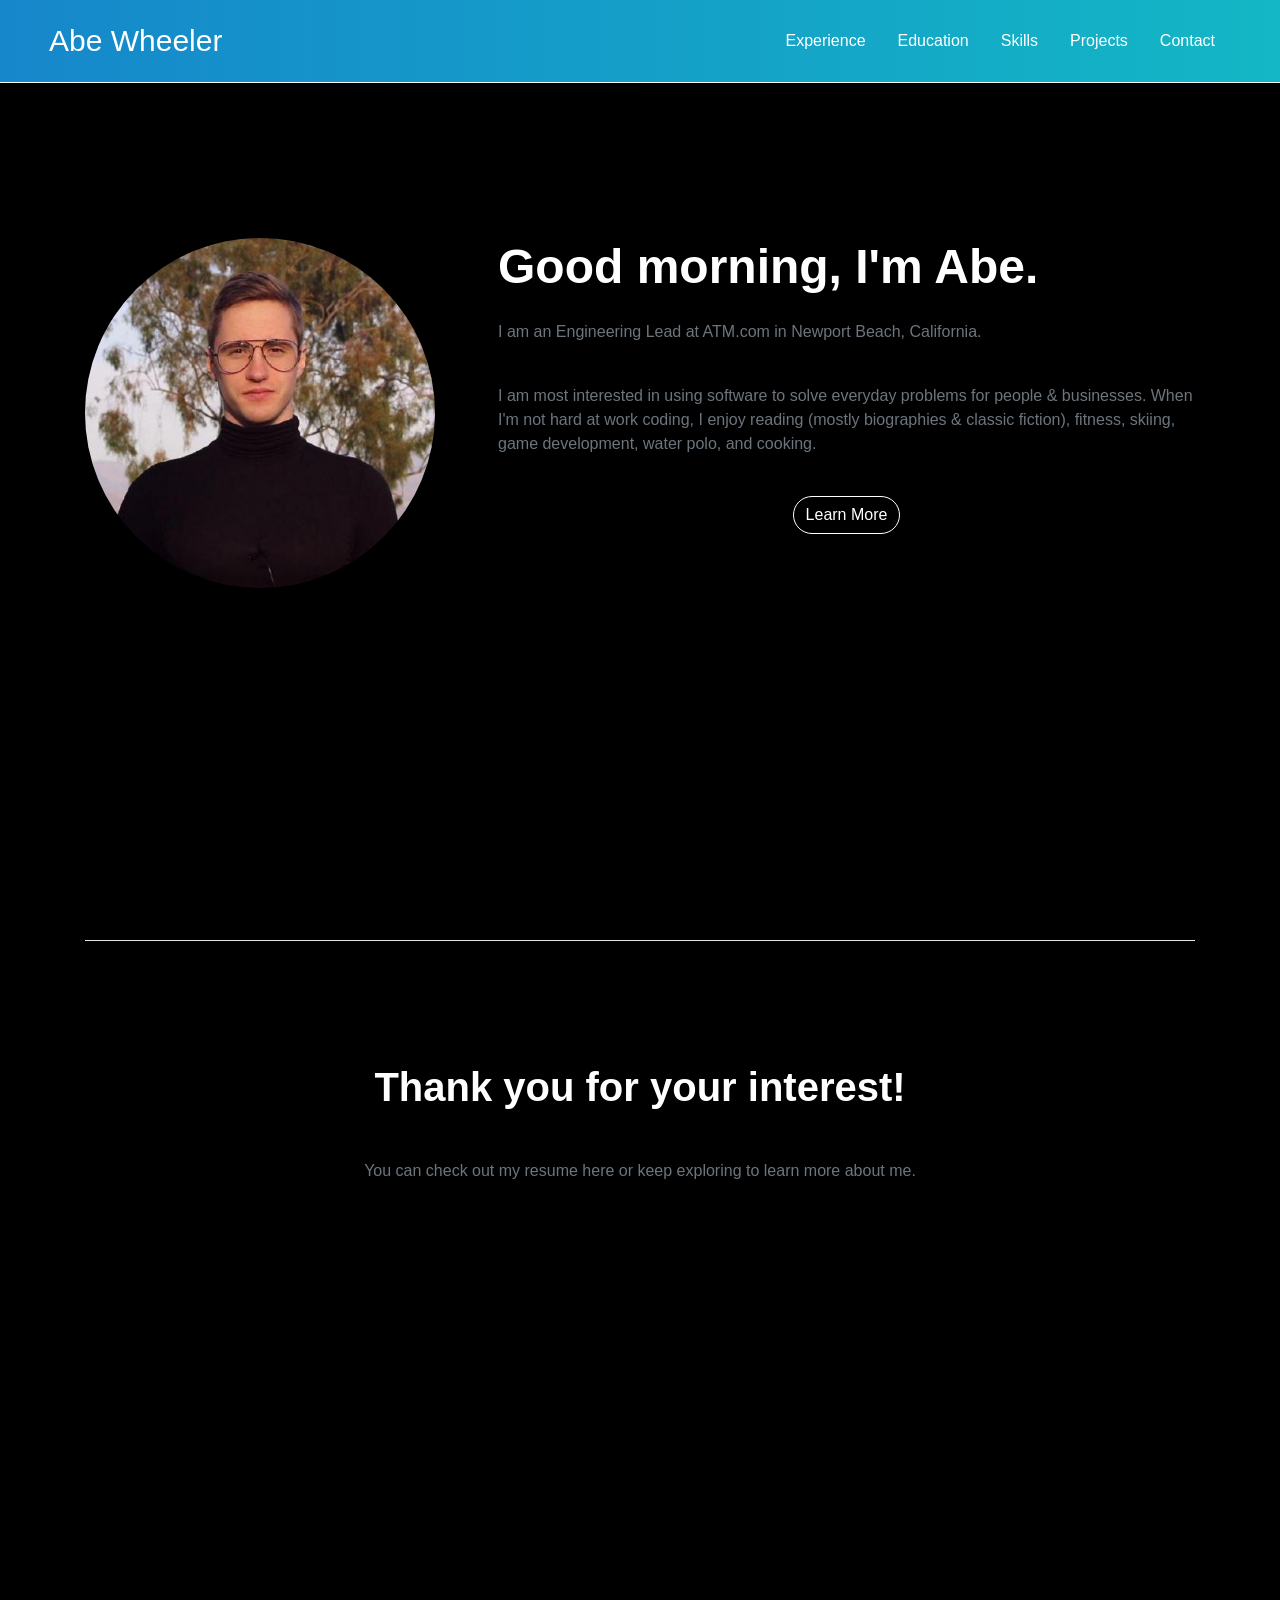
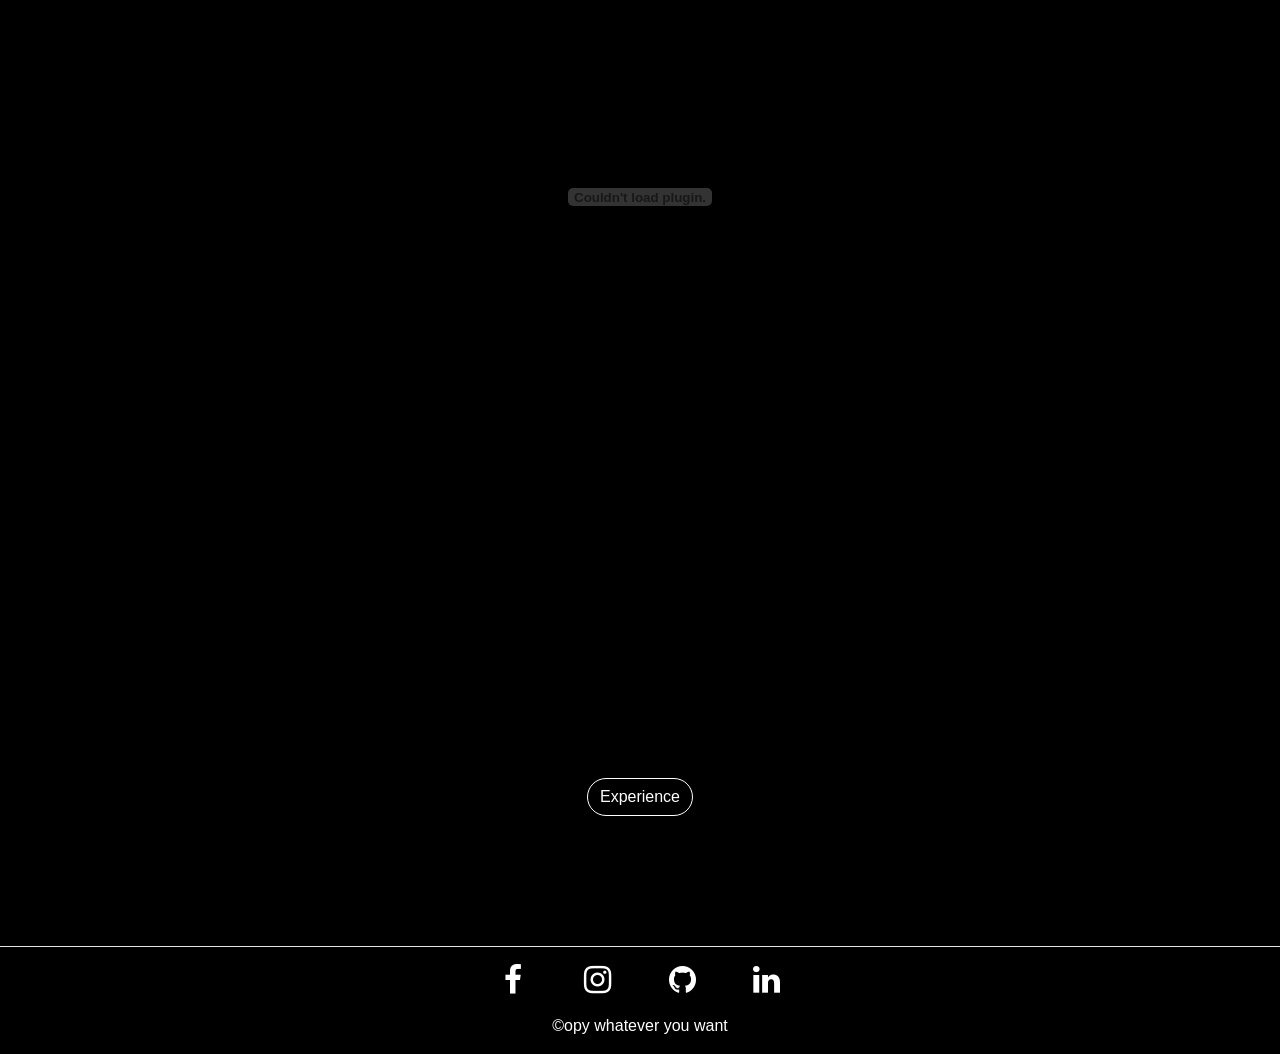
==== commit 979d3287: "Add ATM details" ====
--- a/index.html
+++ b/index.html
@@ -34,10 +34,10 @@
 			<div class="col-md-8 pl-md-5 col-sm-12">
 				<h1 id="greeting">Hi, I'm Abe.</h1>
 				<p class="text-muted pt-4"> 
-					I am a Software Engineer at ATM.com in Newport Beach, California.
+					I am an Engineering Lead at ATM.com in Newport Beach, California.
 				</p>
 				<p class="text-muted pt-4">
-					I am most interested in using software to solve everyday problems for people & businesses; I am most satisfied by my work that directly delights end customers.
+					I am most interested in using software to solve everyday problems for people & businesses.
 					When I'm not hard at work coding, I enjoy reading (mostly biographies & classic fiction), fitness, skiing, game development, water polo, and cooking.
 				</p>
 				<div class="text-center">
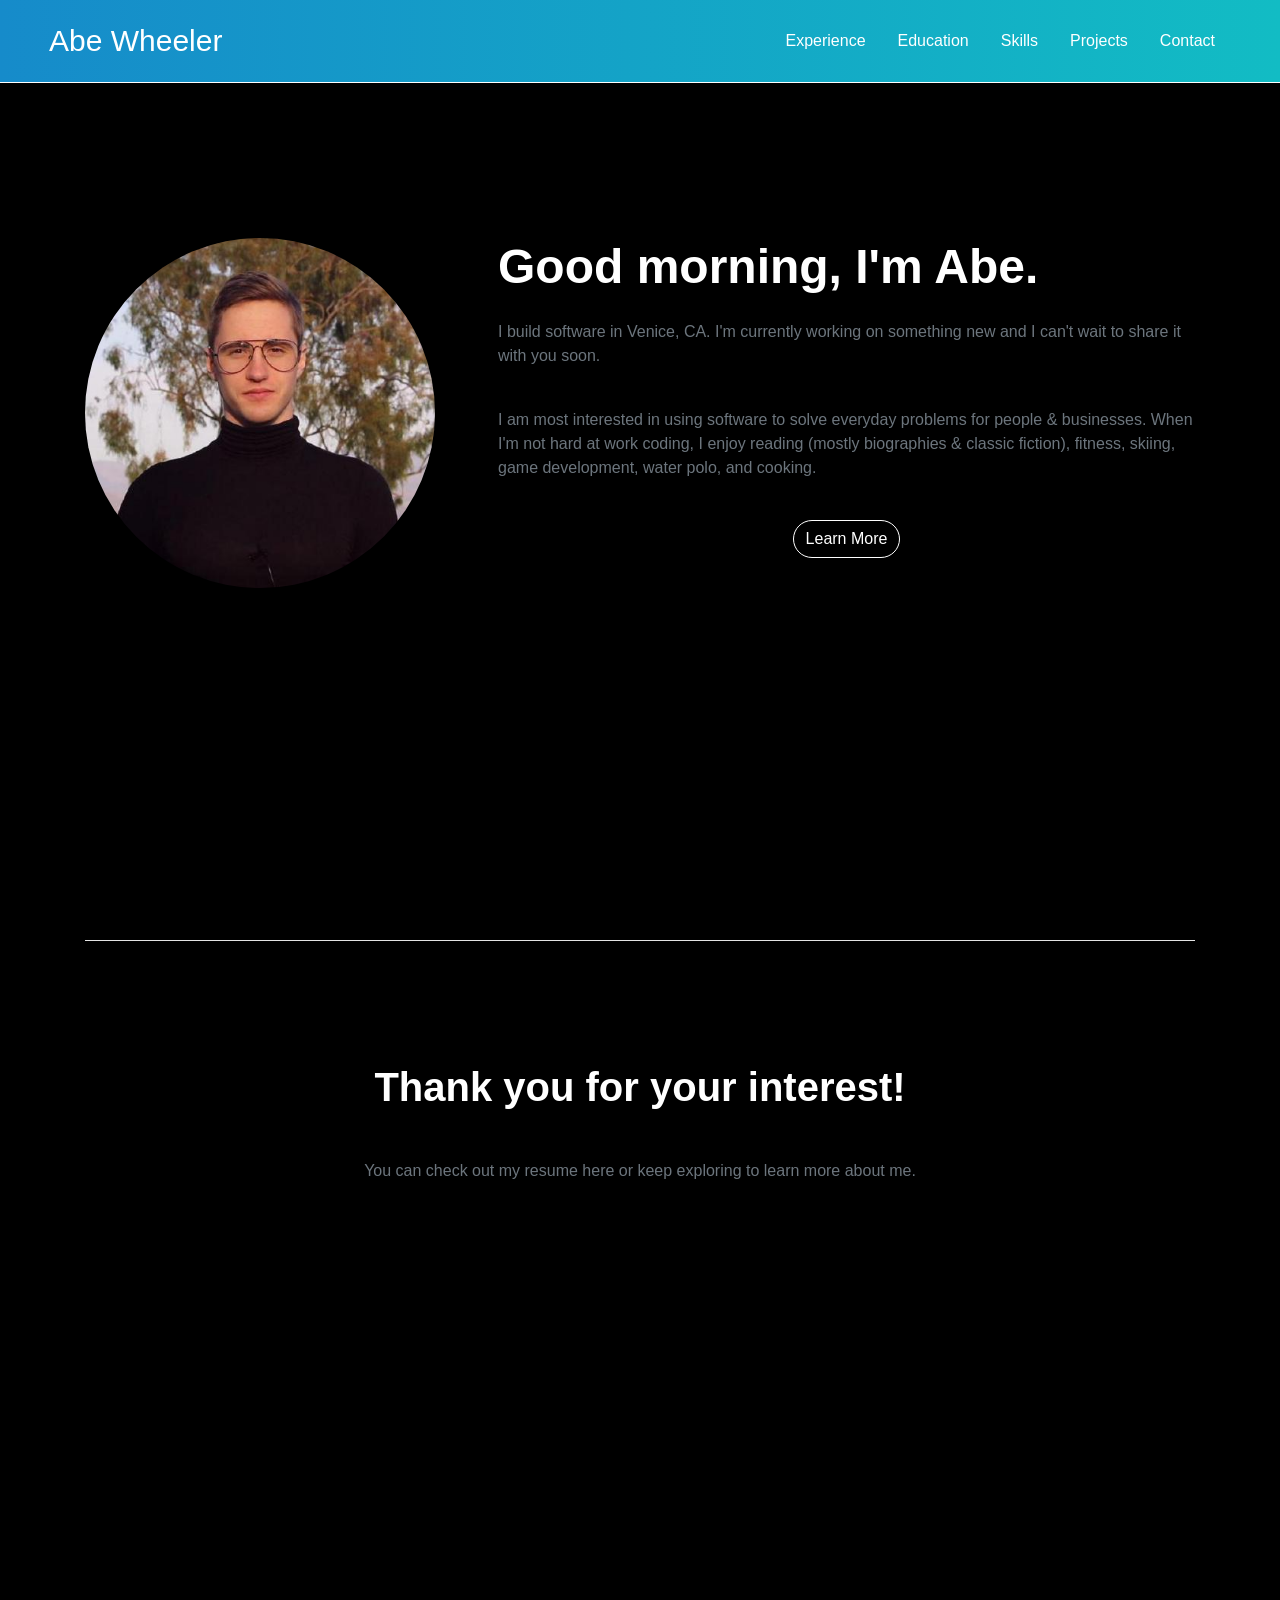
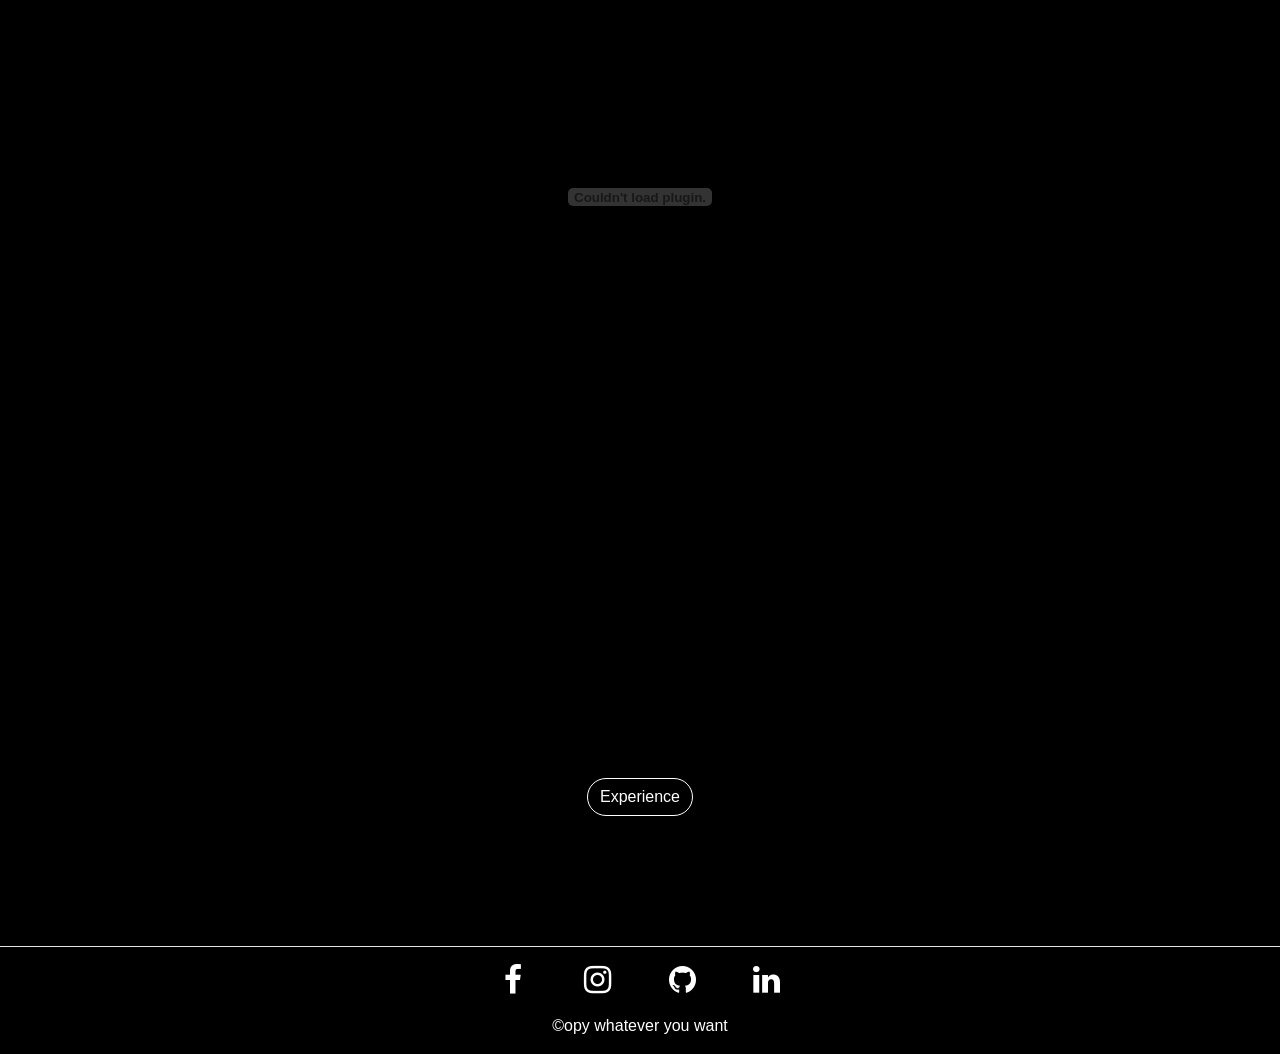
==== commit fcebd257: "ATM update" ====
--- a/index.html
+++ b/index.html
@@ -34,7 +34,7 @@
 			<div class="col-md-8 pl-md-5 col-sm-12">
 				<h1 id="greeting">Hi, I'm Abe.</h1>
 				<p class="text-muted pt-4"> 
-					I am an Engineering Lead at ATM.com in Newport Beach, California.
+					I build software in Venice, CA. I'm currently working on something new and I can't wait to share it with you soon.
 				</p>
 				<p class="text-muted pt-4">
 					I am most interested in using software to solve everyday problems for people & businesses.
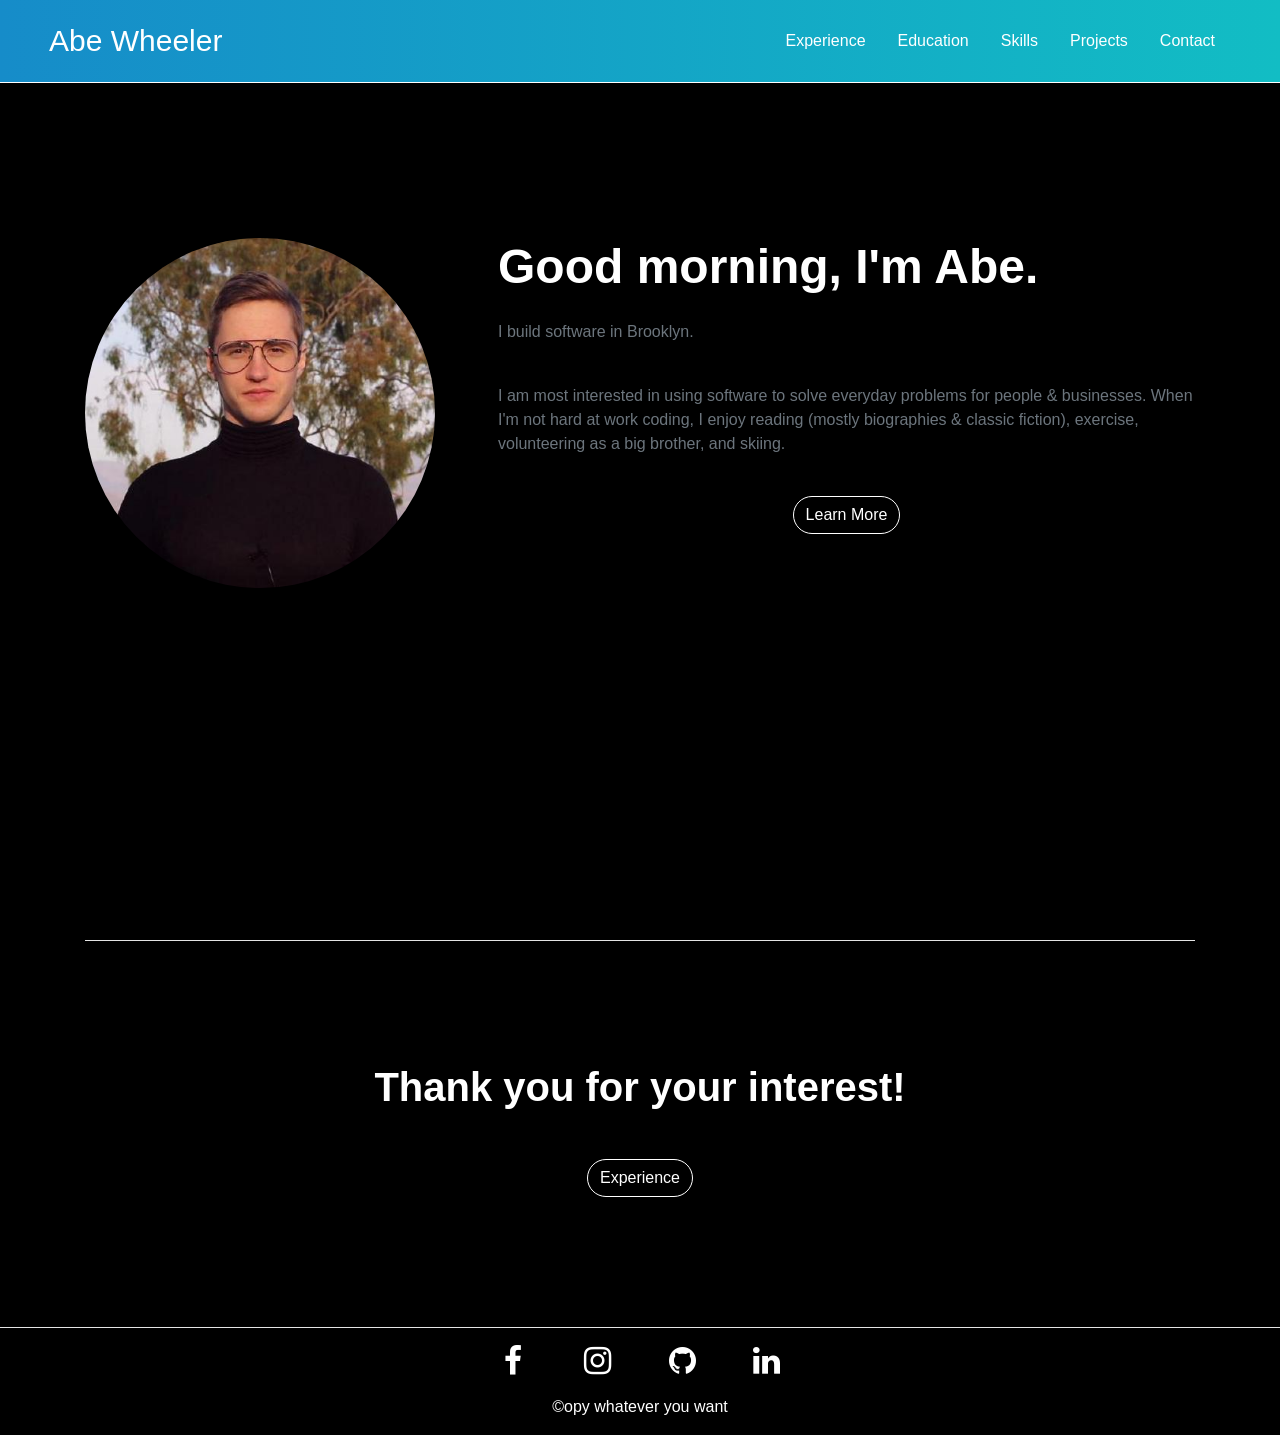
==== commit 745599b5: "Drop resume" ====
--- a/index.html
+++ b/index.html
@@ -34,11 +34,11 @@
 			<div class="col-md-8 pl-md-5 col-sm-12">
 				<h1 id="greeting">Hi, I'm Abe.</h1>
 				<p class="text-muted pt-4"> 
-					I build software in Venice, CA. I'm currently working on something new and I can't wait to share it with you soon.
+					I build software in Brooklyn.
 				</p>
 				<p class="text-muted pt-4">
 					I am most interested in using software to solve everyday problems for people & businesses.
-					When I'm not hard at work coding, I enjoy reading (mostly biographies & classic fiction), fitness, skiing, game development, water polo, and cooking.
+					When I'm not hard at work coding, I enjoy reading (mostly biographies & classic fiction), exercise, volunteering as a big brother, and skiing.
 				</p>
 				<div class="text-center">
 					<a class="text-center btn btn-outline-neutral btn-round mt-4" href="#resume">Learn More</a>
@@ -53,9 +53,6 @@
 
 	<div class="container section text-center">
 		<h3 class="mt-3">Thank you for your interest!</h3>
-		<p class="py-5 text-muted">You can check out my resume here or keep exploring to learn more about me.</p>
-		<embed class="d-none d-lg-inline" src="/Abe_Wheeler_Resume_Site.pdf" width="800" height="1100" type="application/pdf"/>
-		<a class="d-lg-none btn btn-outline-neutral btn-round my-4" href="Abe_Wheeler_Resume_Site.pdf">Resume</a>
 		<br/>
 		<a class="btn btn-outline-neutral btn-round my-4" href="/experience/">Experience</a>
 	</div>
@@ -66,4 +63,4 @@
 	<script src="https://maxcdn.bootstrapcdn.com/bootstrap/4.0.0/js/bootstrap.bundle.min.js"></script>
 	<script src="/js/main.js" async></script>
 	<script src="/js/home.js" async></script>
-</body>+</body>
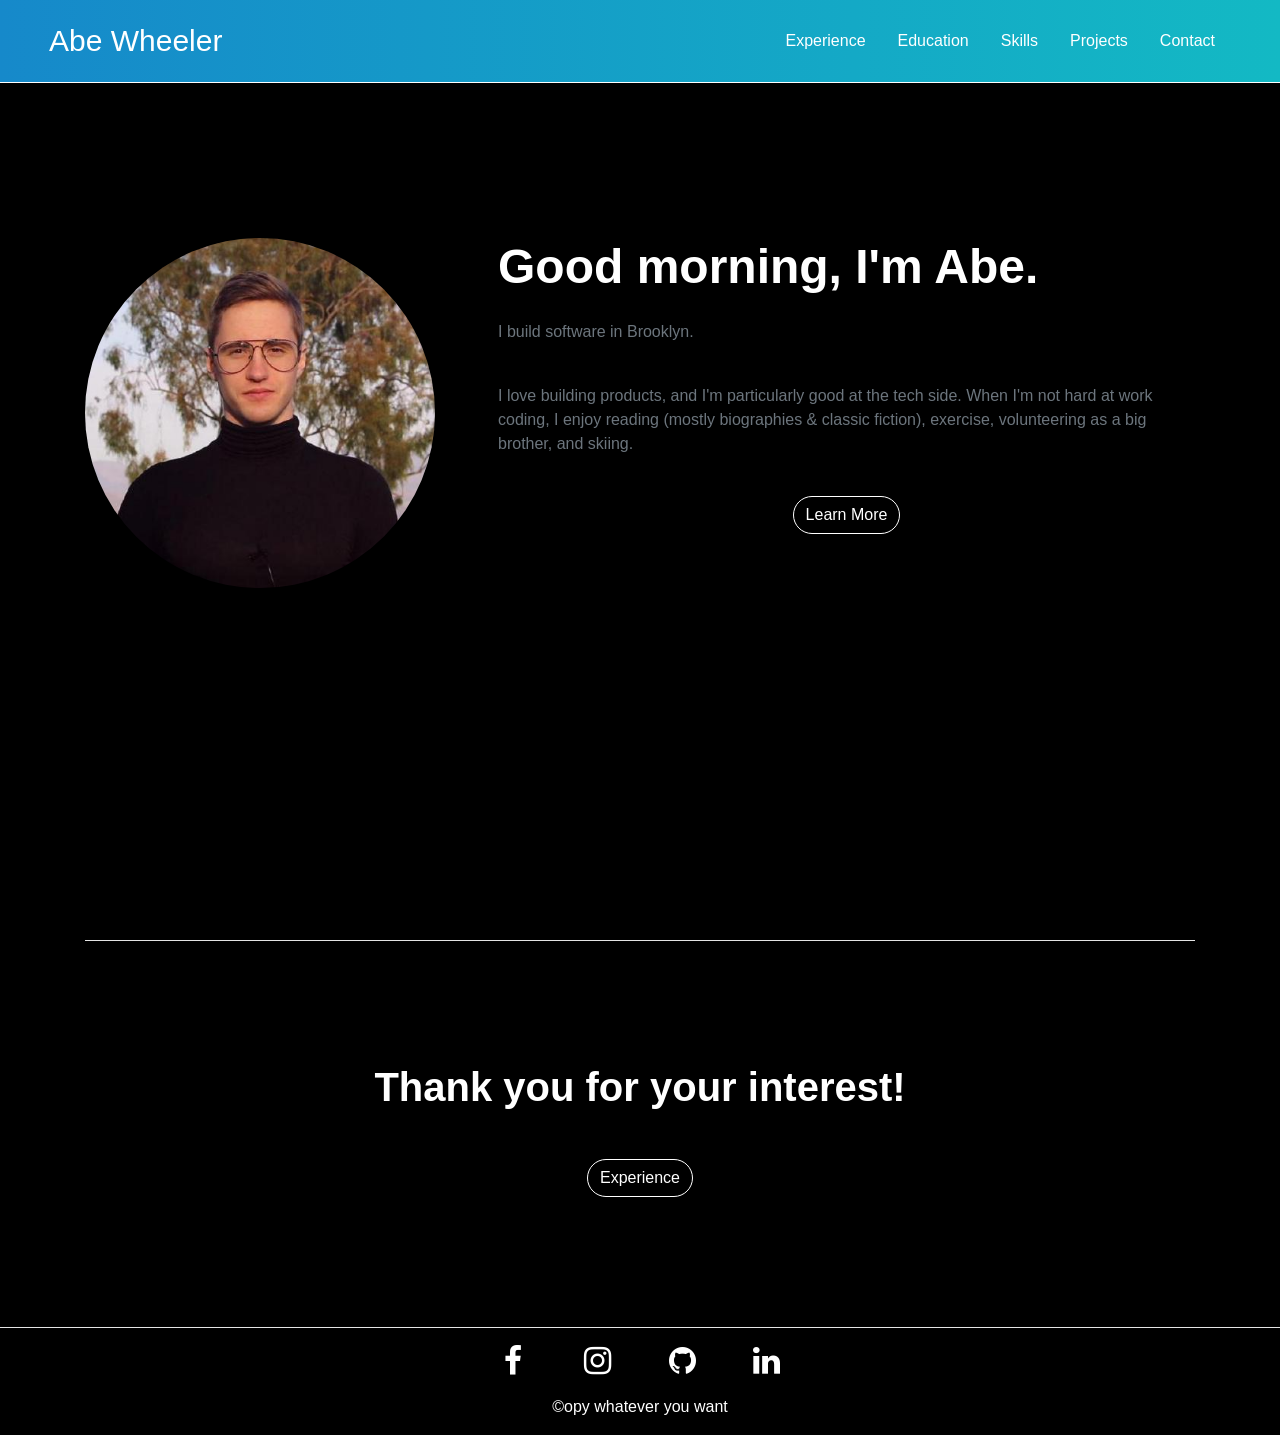
==== commit 8bc1d90b: "Update description" ====
--- a/index.html
+++ b/index.html
@@ -37,7 +37,7 @@
 					I build software in Brooklyn.
 				</p>
 				<p class="text-muted pt-4">
-					I am most interested in using software to solve everyday problems for people & businesses.
+					I love building products, and I'm particularly good at the tech side.
 					When I'm not hard at work coding, I enjoy reading (mostly biographies & classic fiction), exercise, volunteering as a big brother, and skiing.
 				</p>
 				<div class="text-center">
